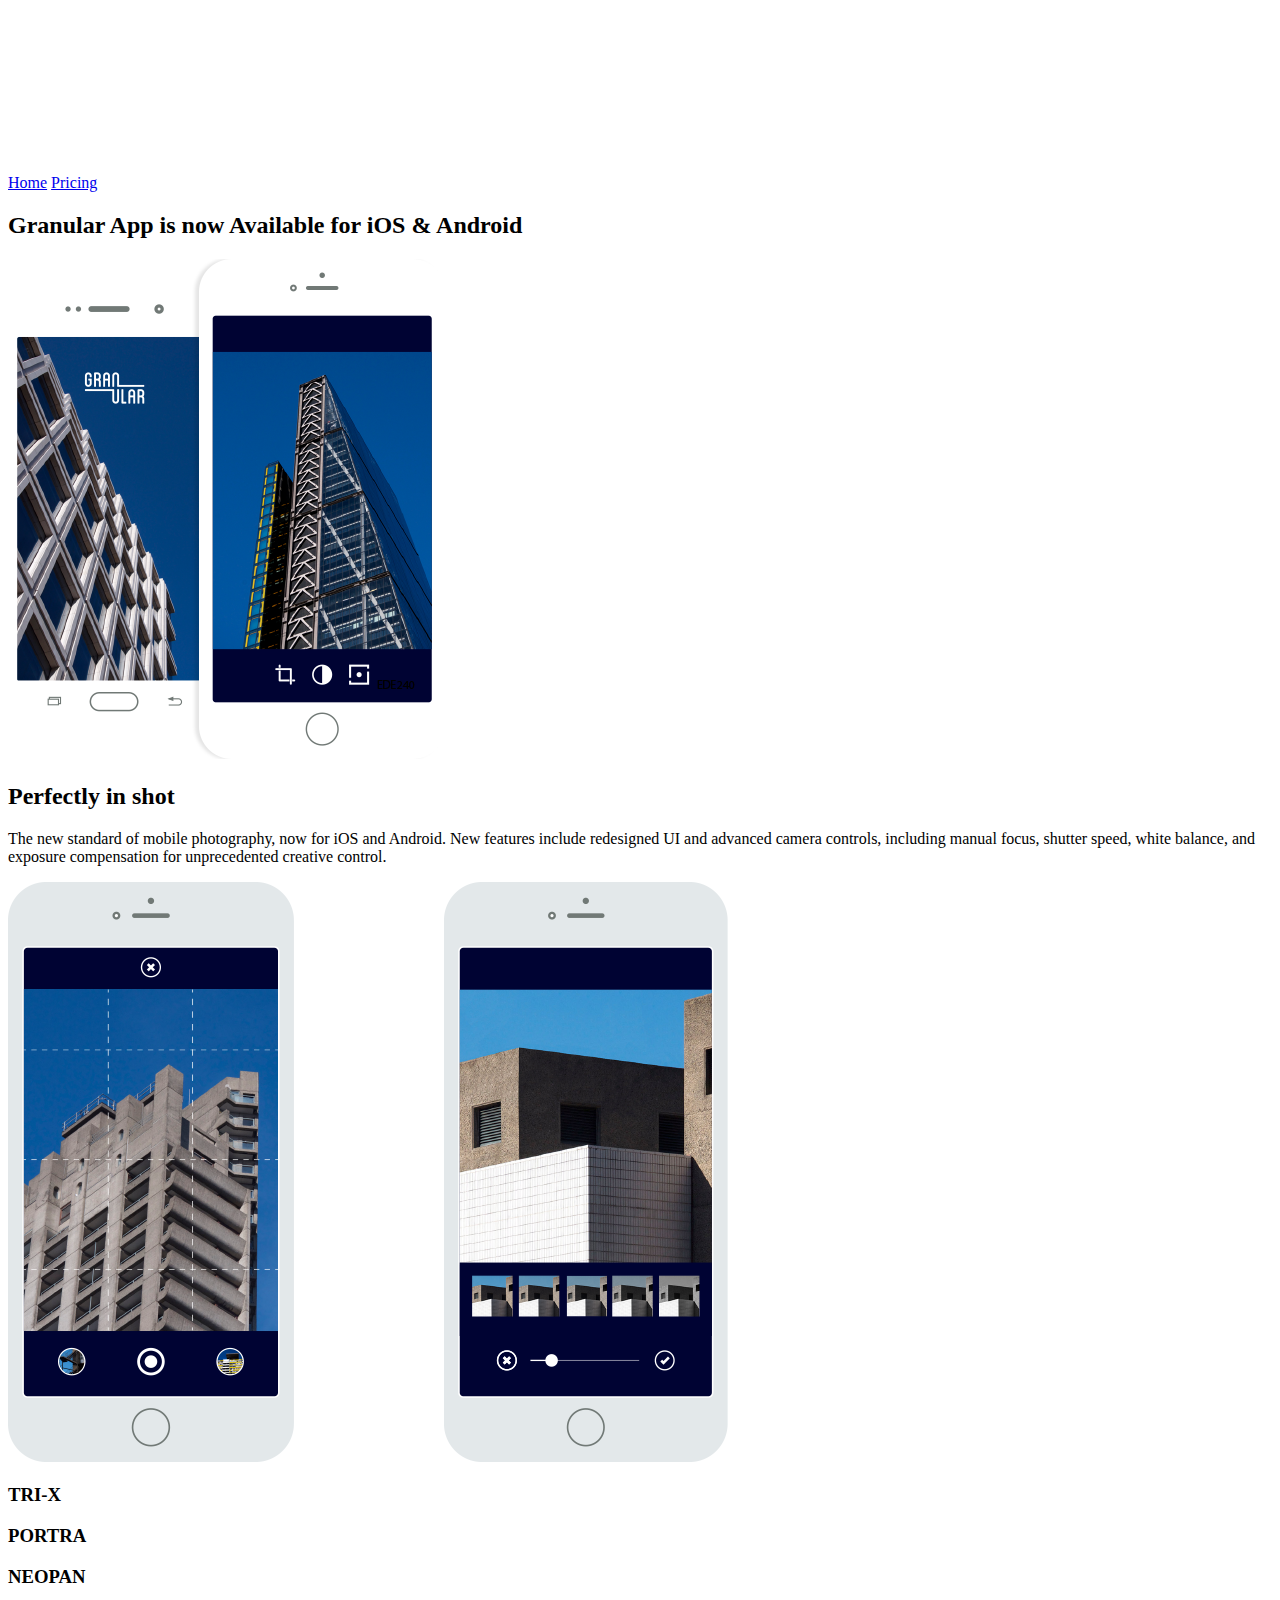
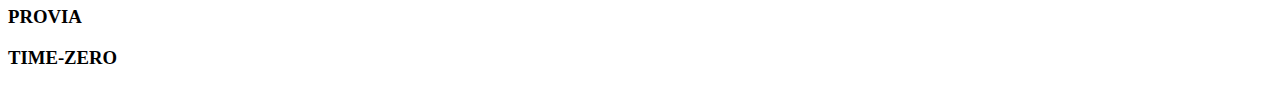
==== index.html @ 1c505c27 "ADDED FILES AND HTML" ====
<!DOCTYPE html>
<html>

<head>
  <title>ADD TITLE</title>
  <meta name="description" content="ADD DESCRIPTION" />
  <meta name="viewport" content="width=device-width" />
  <meta charset="utf-8" />
  <!-- Stylesheets -->
  <link rel="stylesheet" href="css/style.css" />
</head>

<body>
  <header>
    <h1>
      <img src="images/logo.png" alt="granular app logo" />
    </h1>
    <a href="index.html">Home</a>
    <a href="about.html">Pricing</a>
    <a href="#">
      <img src="images/arrow.png" alt="down arrow" />
    </a>
  </header>

  <section class="highlight">
    <h2>Granular App is now Available for iOS & Android
    </h2>
    <img src="images/app-hero.png" alt="iOS&android" />
  </section>

  <section class="feature">
    <h2>Perfectly in shot</h2>
    <p>The new standard of mobile photography, now for iOS and Android. New features include redesigned UI and advanced camera controls, including manual focus, shutter speed, white balance, and exposure compensation for unprecedented creative
      control.
    </p>
    <img src="images/features.png" alt="Screenshots of the app interface">
  </section>

  <section class="scroll-effect" id="filter1">
    <h3>TRI-X</h3>
  </section>

  <section class="scroll-effect" id="filter2">
    <h3>PORTRA</h3>
  </section>

  <section class="scroll-effect" id="filter3">
    <h3>NEOPAN</h3>
  </section>

  <section class="scroll-effect" id="filter4">
    <h3>PROVIA</h3>
  </section>

  <section class="scroll-effect" id="filter5">
    <h3>TIME-ZERO</h3>
  </section>



</body>

</html>
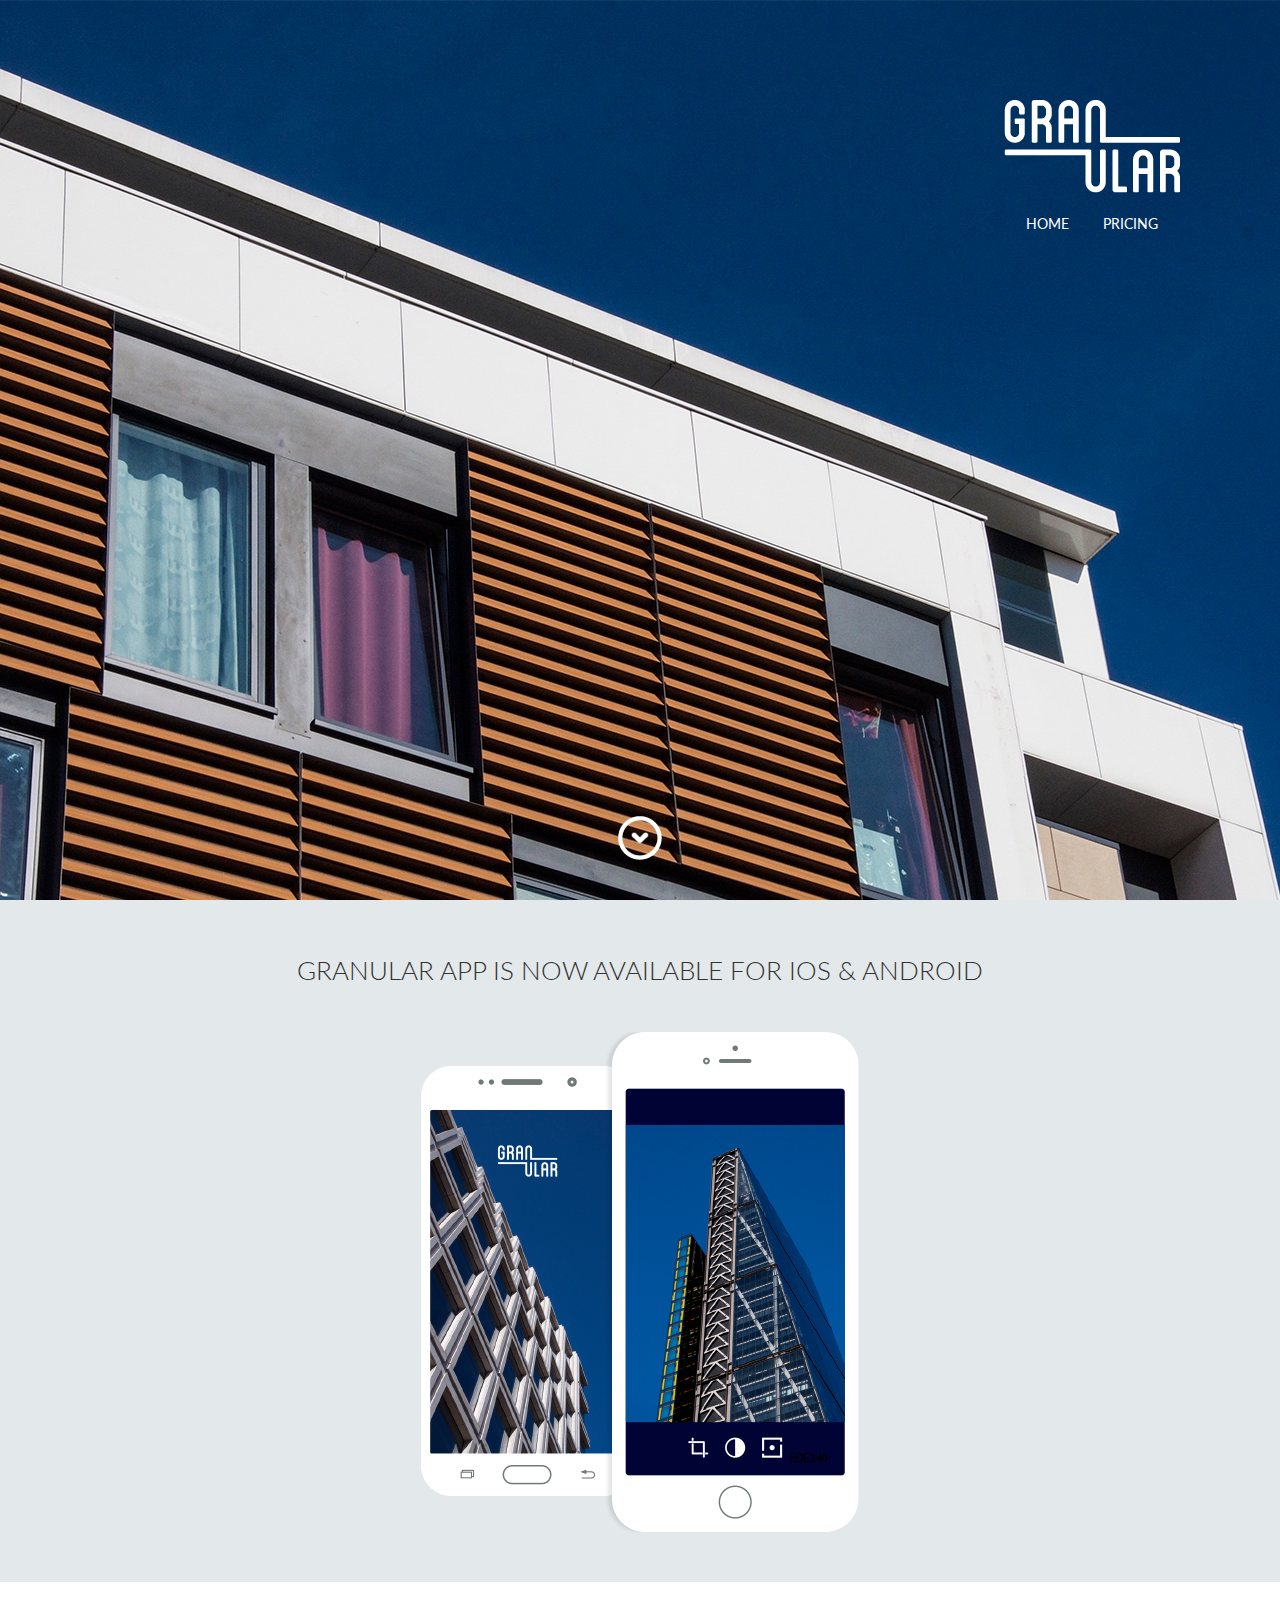
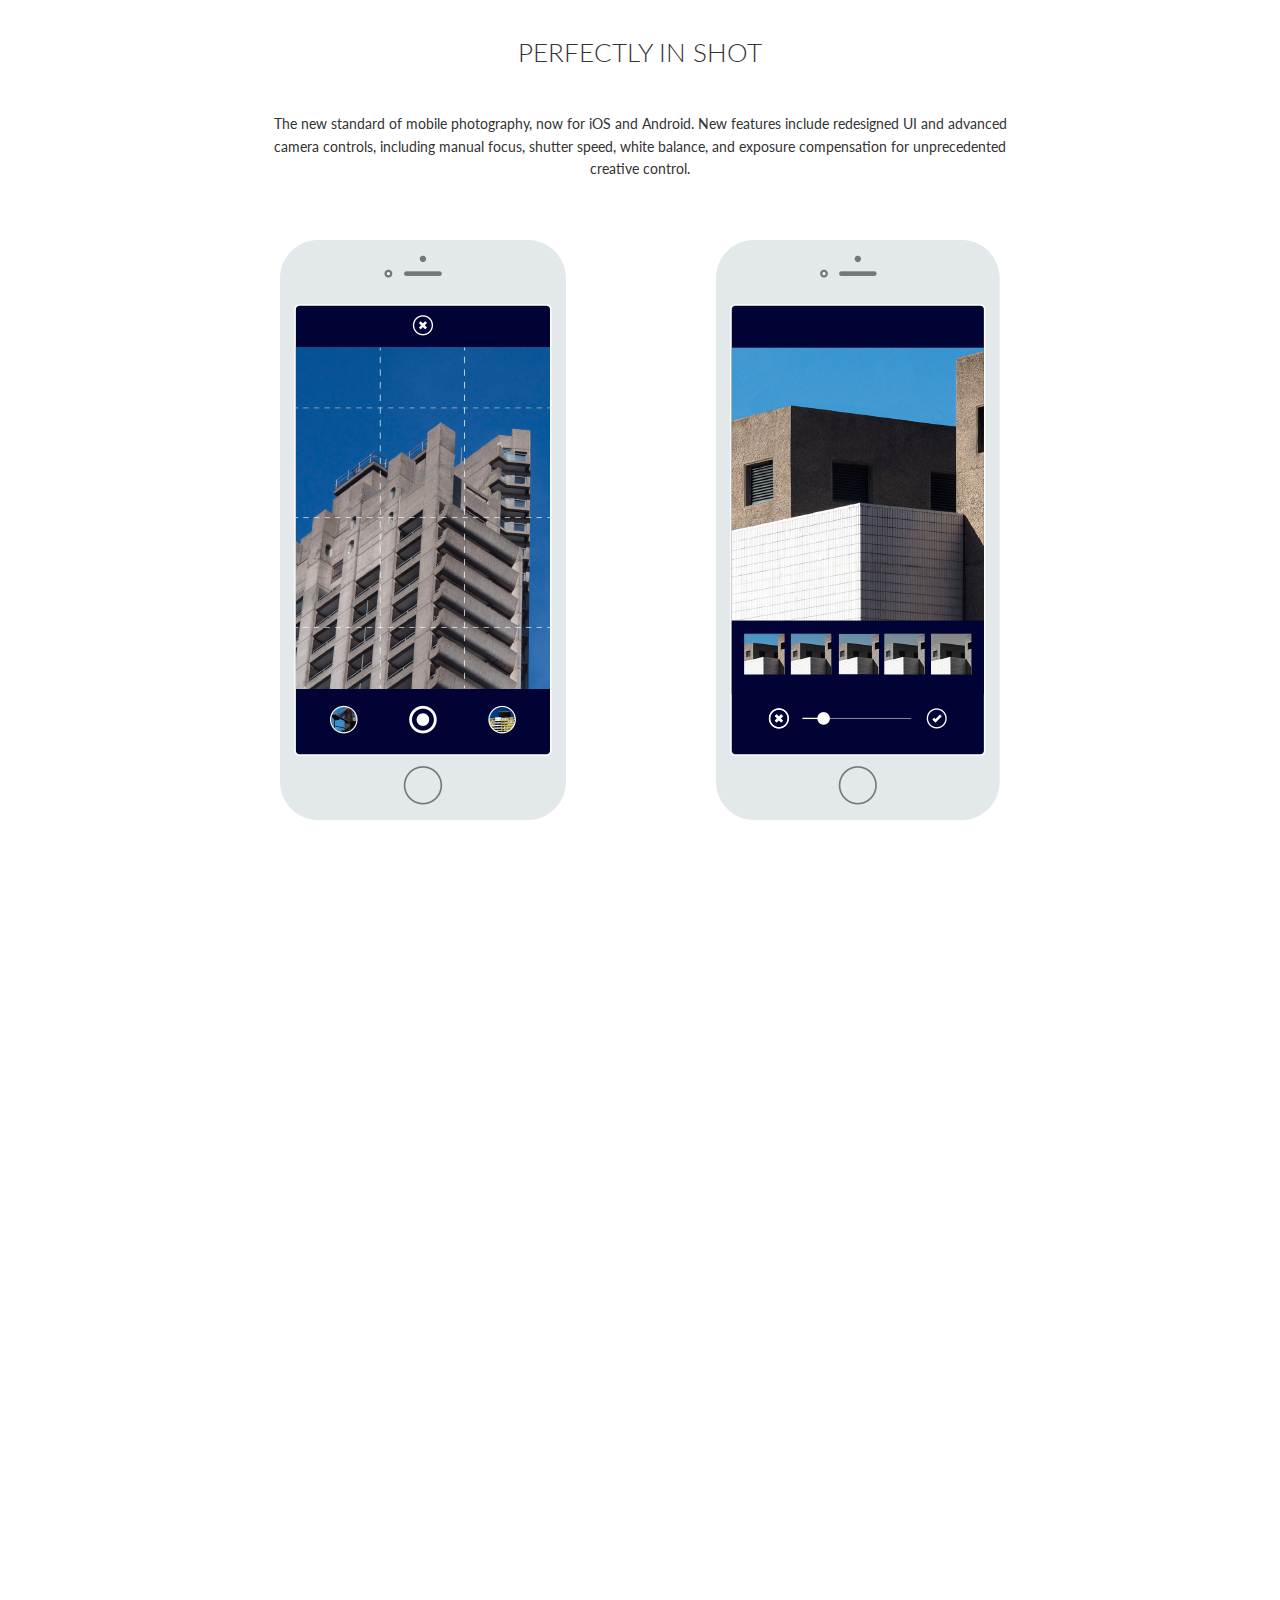
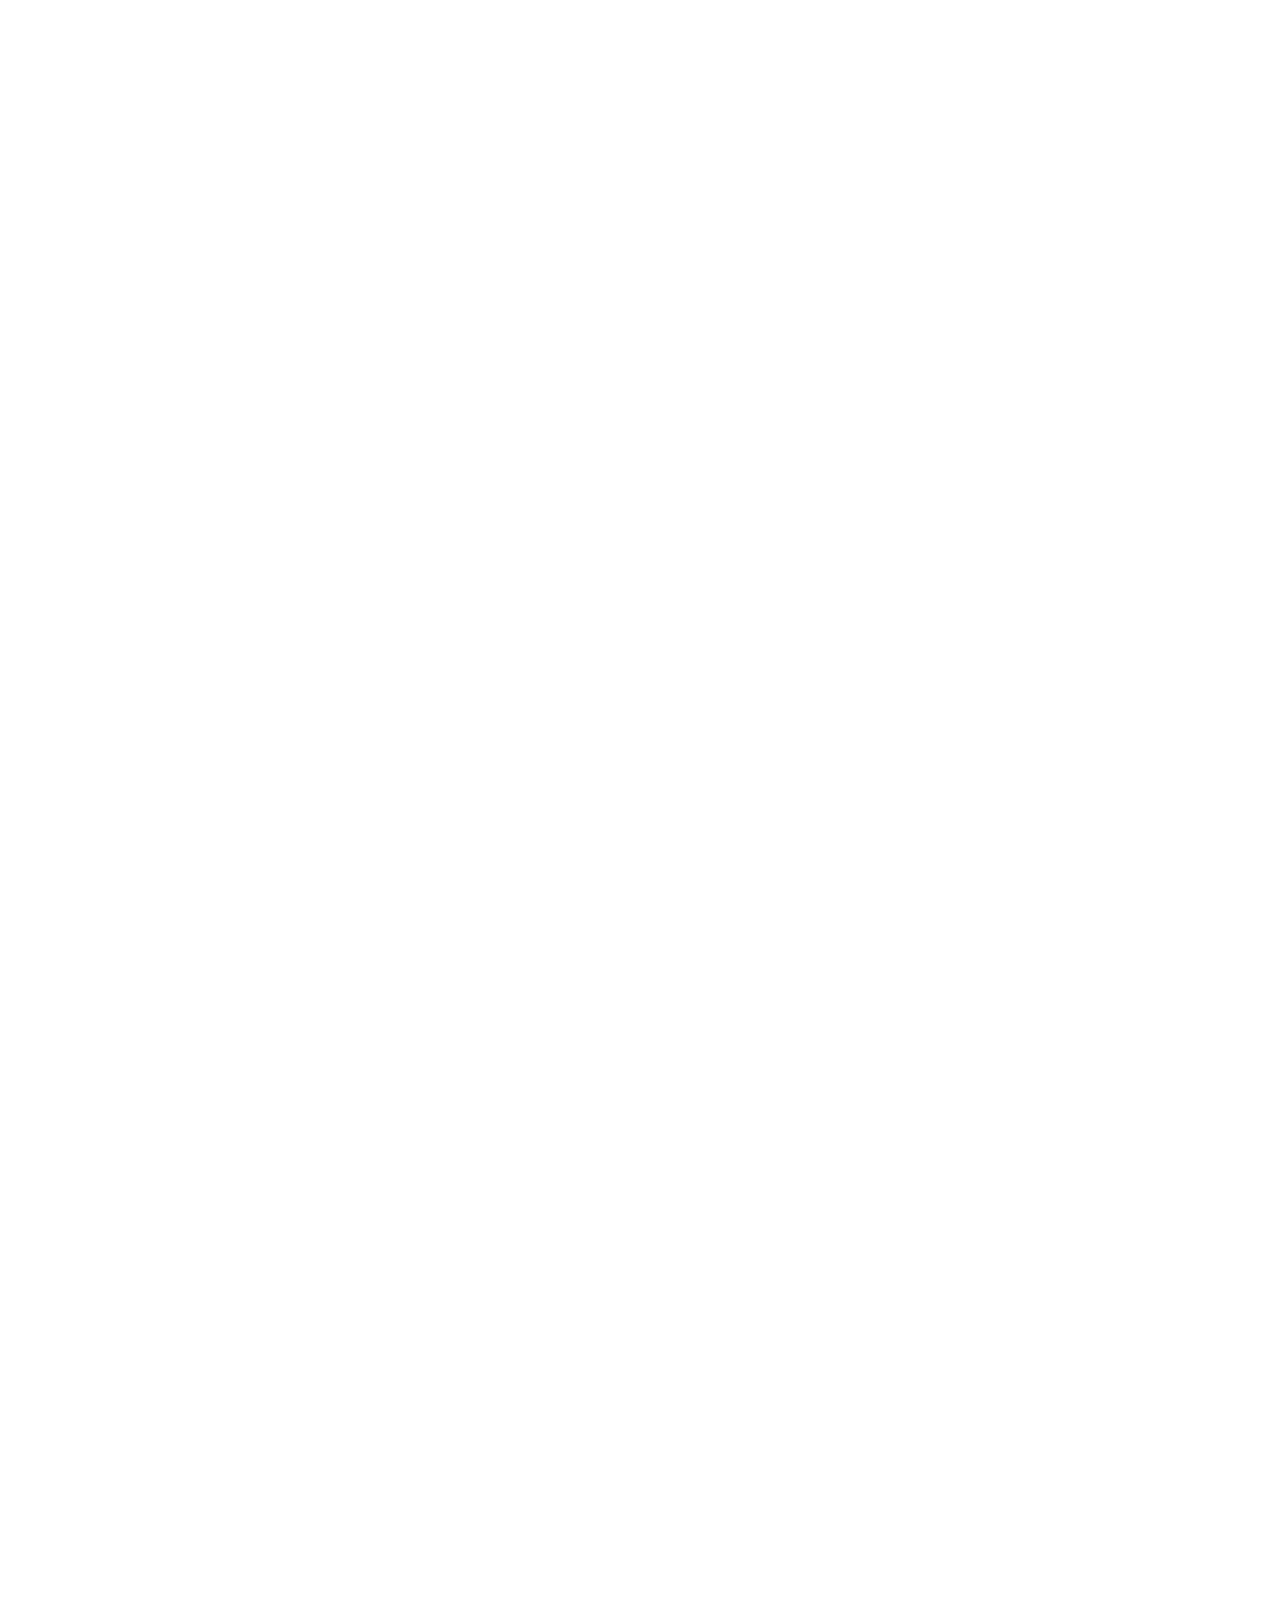
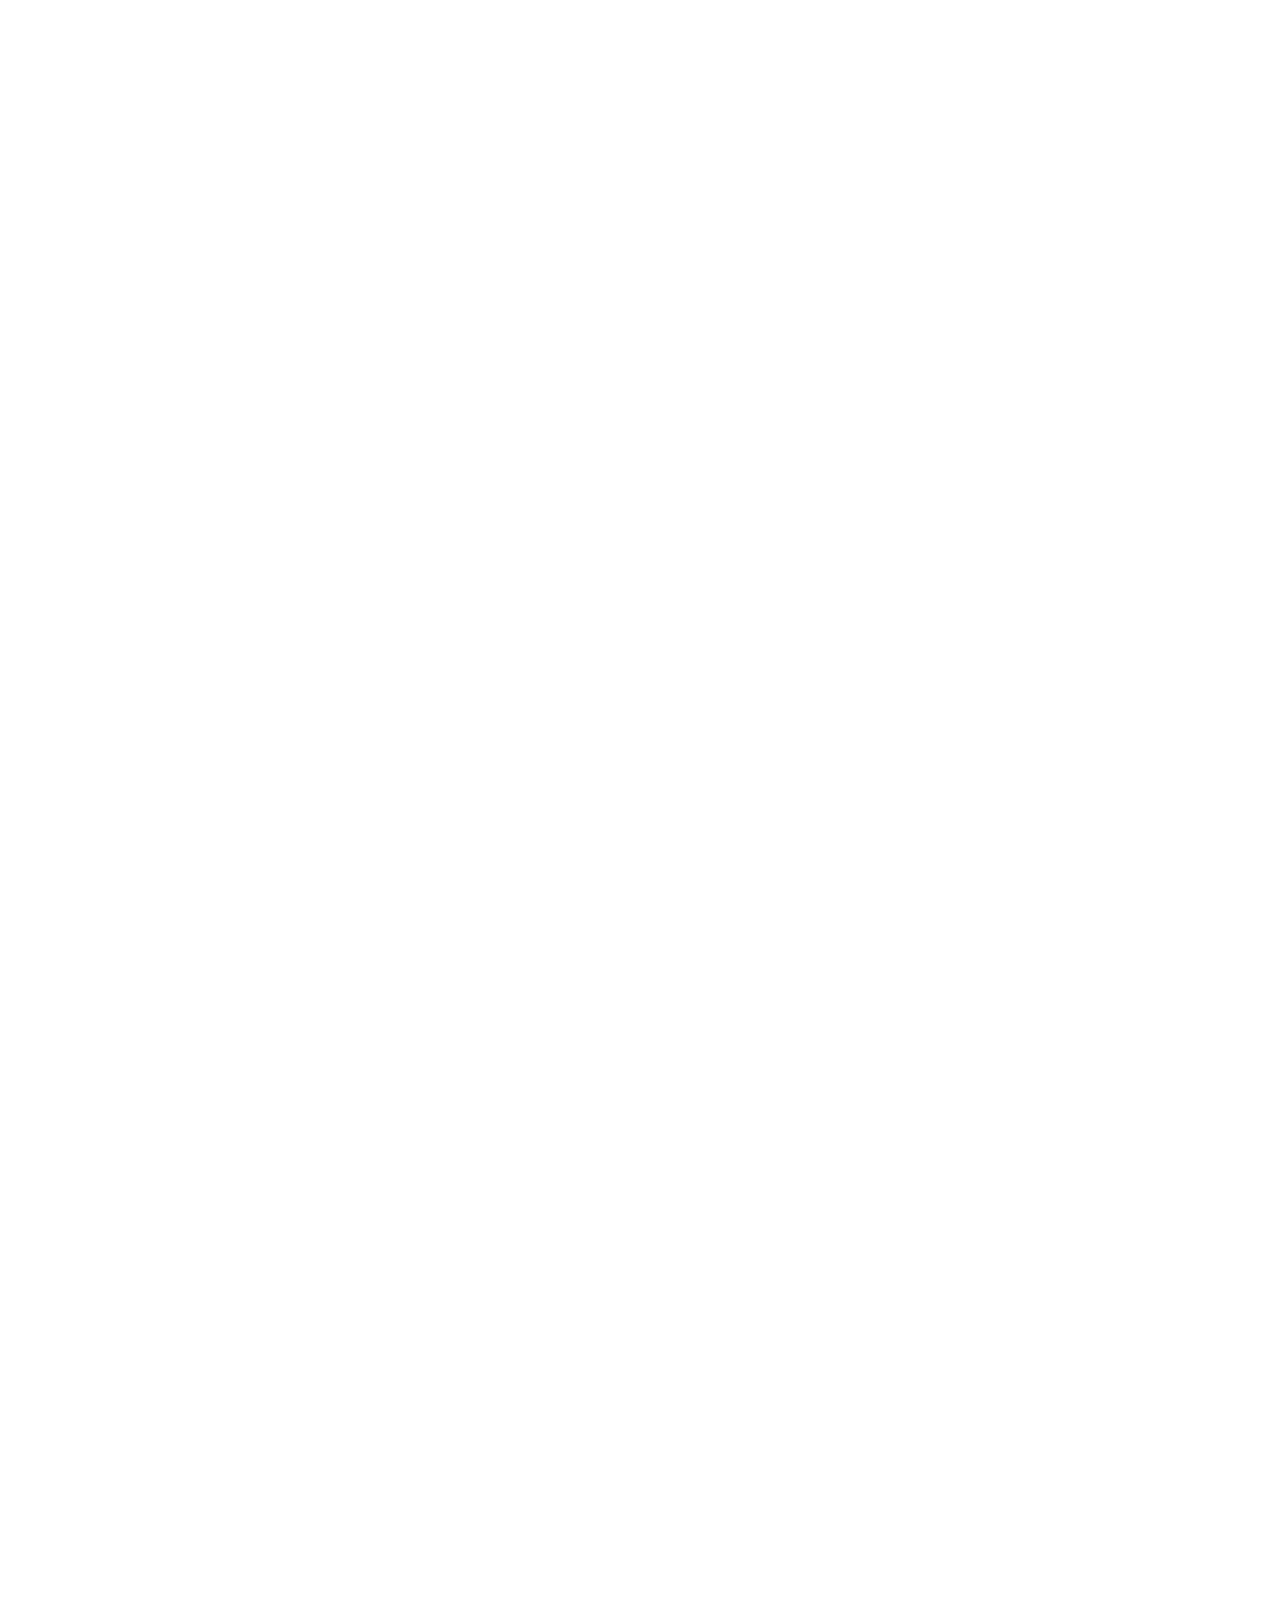
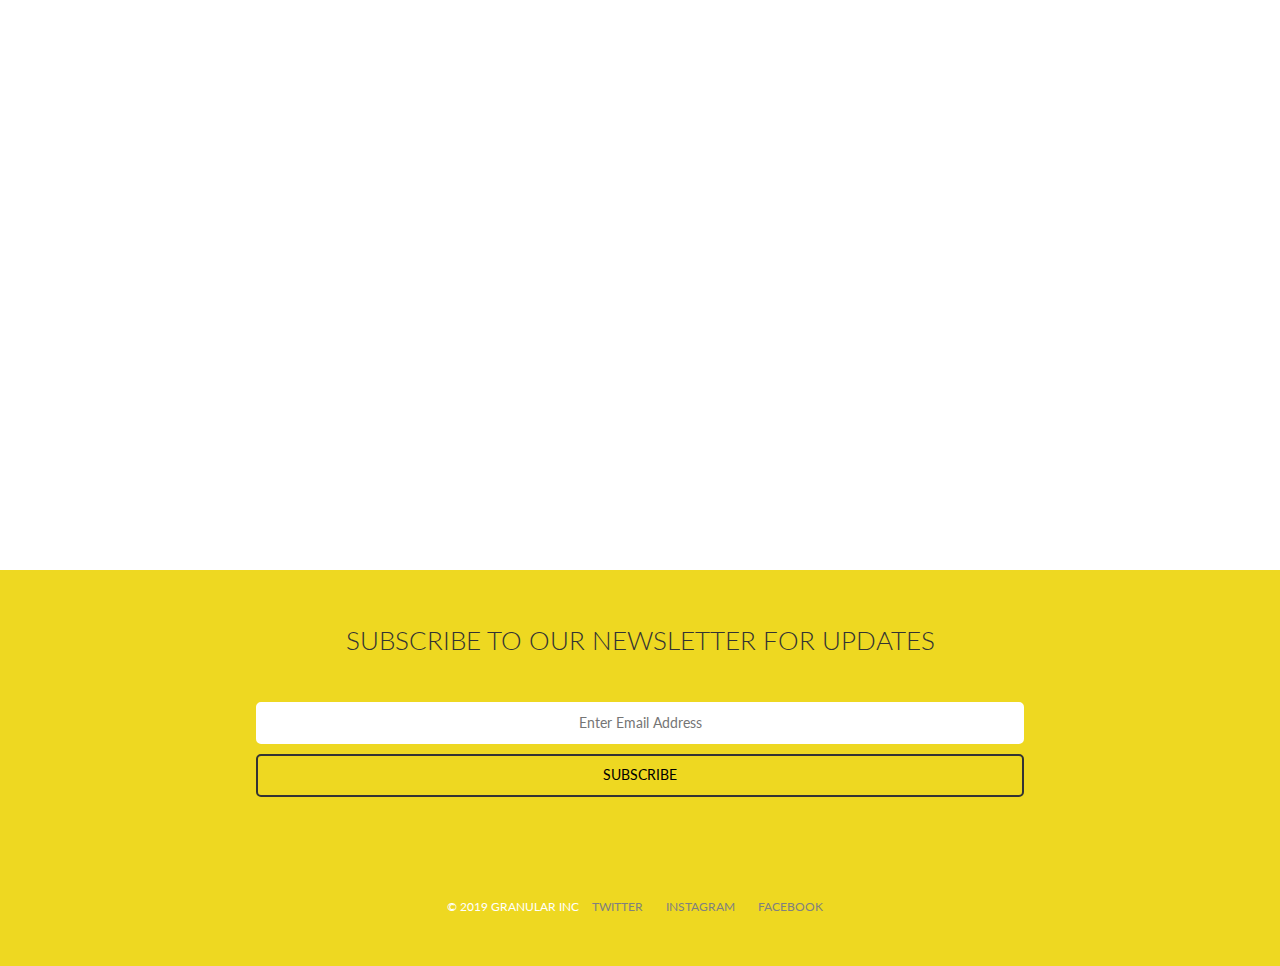
==== commit e2b7c12a: "Added project files" ====
--- a/index.html
+++ b/index.html
@@ -7,17 +7,21 @@
   <meta name="viewport" content="width=device-width" />
   <meta charset="utf-8" />
   <!-- Stylesheets -->
+  <link rel="stylesheet" href="css/reset.css" />
   <link rel="stylesheet" href="css/style.css" />
+
 </head>
 
 <body>
-  <header>
-    <h1>
-      <img src="images/logo.png" alt="granular app logo" />
-    </h1>
-    <a href="index.html">Home</a>
-    <a href="about.html">Pricing</a>
-    <a href="#">
+  <header class="scroll-effect">
+    <nav>
+      <h1>
+        <img src="images/logo.png" alt="granular app logo" />
+      </h1>
+      <a href="index.html">Home</a>
+      <a href="about.html">Pricing</a>
+    </nav>
+    <a class="arrow" href="#">
       <img src="images/arrow.png" alt="down arrow" />
     </a>
   </header>
@@ -56,6 +60,31 @@
     <h3>TIME-ZERO</h3>
   </section>
 
+  <section class="subscribe">
+    <h2>Subscribe to our newsletter for updates</h2>
+    <!-- Begin Mailchimp Signup Form -->
+
+    <div id="mc_embed_signup">
+      <form action="https://outlook.us20.list-manage.com/subscribe/post?u=03c402bcf1e70c30751959735&amp;id=e824efb162" method="post" id="mc-embedded-subscribe-form" name="mc-embedded-subscribe-form" class="validate" target="_blank" novalidate>
+        <div id="mc_embed_signup_scroll">
+          <input type="email" value="" name="EMAIL" class="email" id="mce-EMAIL" placeholder="Enter Email Address" required>
+          <!-- real people should not fill this in and expect good things - do not remove this or risk form bot signups-->
+          <div style="position: absolute; left: -5000px;" aria-hidden="true"><input type="text" name="b_03c402bcf1e70c30751959735_e824efb162" tabindex="-1" value=""></div>
+          <div class="clear"><input type="submit" value="Subscribe" name="subscribe" id="mc-embedded-subscribe" class="button"></div>
+        </div>
+      </form>
+    </div>
+
+    <!--End mc_embed_signup-->
+  </section>
+  <footer>
+    <small>&copy; 2019 Granular Inc</small>
+    <a href="https://twitter.com/>granularapp">Twitter</a>
+    <a href="https://instagram.com/>granularapp">Instagram</a>
+    <a href="https://facebook.com/>granularapp">Facebook</a>
+
+  </footer>
+
 
 
 </body>
--- a/css/style.css
+++ b/css/style.css
@@ -0,0 +1,159 @@
+@import url('https://fonts.googleapis.com/css?family=Lato:300,400');
+
+body {
+  font-family: 'Lato', sans-serif;
+  font-size: 14px;
+  line-height: 1.6;
+  color: #333333;
+  text-align: center;
+}
+
+.scroll-effect {
+  height: 100vh;
+  background-repeat: no-repeat;
+  background-size: cover;
+  background-position: center;
+  background-attachment: fixed;
+  position: relative;
+}
+
+header {
+  background-image: url(../images/header.jpg);
+}
+
+nav {
+  position: absolute;
+  /*
+  top: 50%;
+  right: 50%;
+  transform: translate(-50%, -50%);*/
+  top: 100px;
+  right: 100px;
+}
+
+a.arrow {
+  position: absolute;
+  bottom: 40px;
+  left: 50%;
+  /*  transform: translateX(-50%)*/
+  margin: 0 0 0 -22px;
+}
+
+h1 {
+  margin-bottom: 20px;
+}
+
+nav a {
+  padding: 15px;
+  color: white;
+  text-transform: uppercase;
+  text-decoration: none;
+}
+
+nav a:hover {
+  color: #eed821;
+  text-decoration: underline;
+}
+
+.highlight {
+  background-color: #e3e8ea;
+  padding:
+    50px 0;
+}
+
+h2 {
+  font-size: 26px;
+  text-transform: uppercase;
+  font-weight: 300;
+  margin-bottom: 40px;
+}
+
+.feature {
+  max-width: 750px;
+  margin: 0 auto;
+  padding: 50px 0;
+}
+
+p {
+  margin-bottom: 60px;
+}
+
+#filter1 {
+  background-image: url(../images/one.jpg);
+}
+
+#filter2 {
+  background-image: url(../images/two.jpg);
+}
+
+#filter3 {
+  background-image: url(../images/three.jpg);
+}
+
+#filter4 {
+  background-image: url(../images/four.jpg);
+}
+
+#filter5 {
+  background-image: url(../images/five.jpg);
+}
+
+h3 {
+  color: white;
+  font-size: 42px;
+  text-transform: uppercase;
+  font-weight: 300;
+  position: absolute;
+  bottom: 40px;
+  width: 100%;
+}
+
+.subscribe, footer {
+  background-color: #eed821;
+  padding: 50px 0;
+}
+
+.email {
+  width: 60%;
+  border: 2px white solid;
+  padding: 8px;
+  border-radius: 5px;
+  text-align: center;
+  outline: none;
+  margin-bottom: 10px;
+  transition: border 0.3s;
+}
+
+.email:focus {
+  border: 2px solid #333333;
+}
+
+.button {
+  width: 60%;
+  border: 2px solid #333333;
+  padding: 8px 0;
+  border-radius: 5px;
+  text-transform: uppercase;
+  background-color: transparent;
+  transition: all 0.3s
+}
+
+.button:hover {
+  border-color: white;
+  color: white;
+}
+
+footer {
+  font-size: 12px;
+  text-transform: uppercase;
+}
+
+small {
+  color: white;
+}
+
+footer a {
+  color: grey;
+  text-decoration: none;
+  padding: 0 10px;
+}